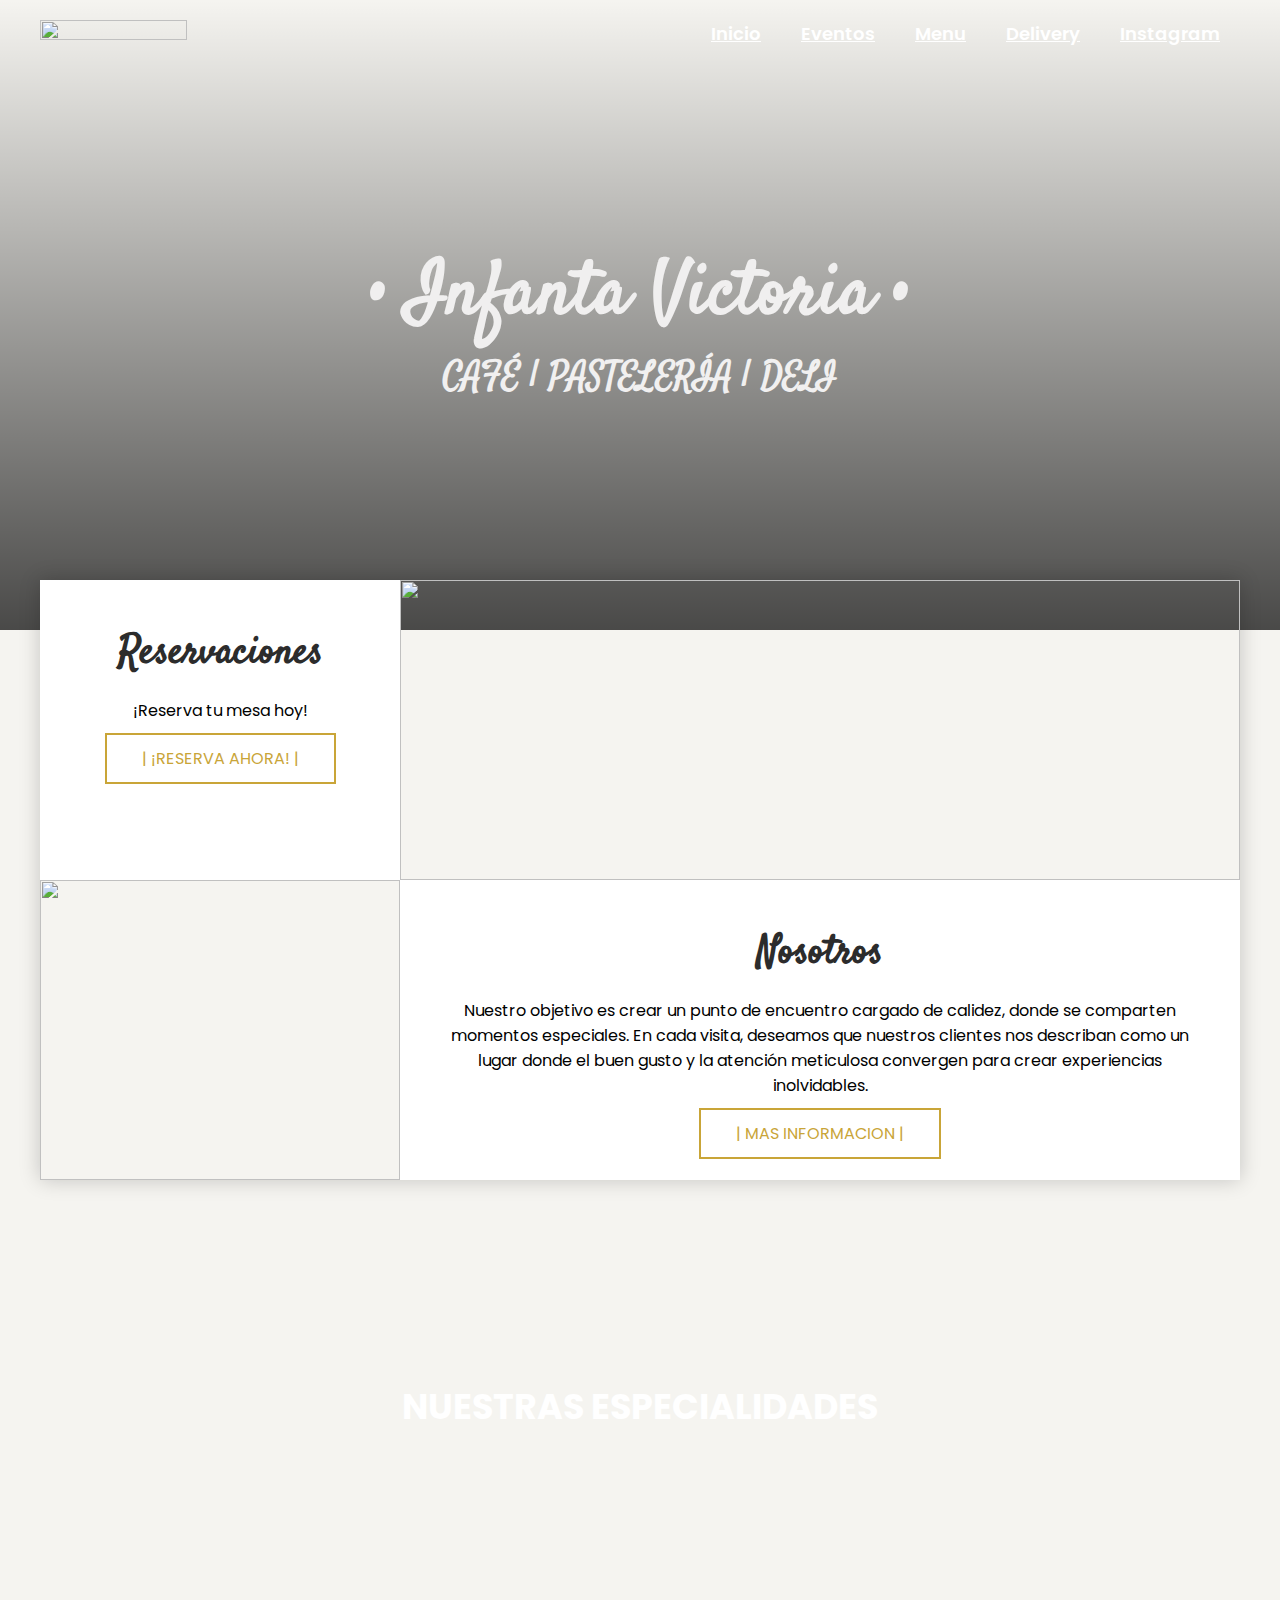
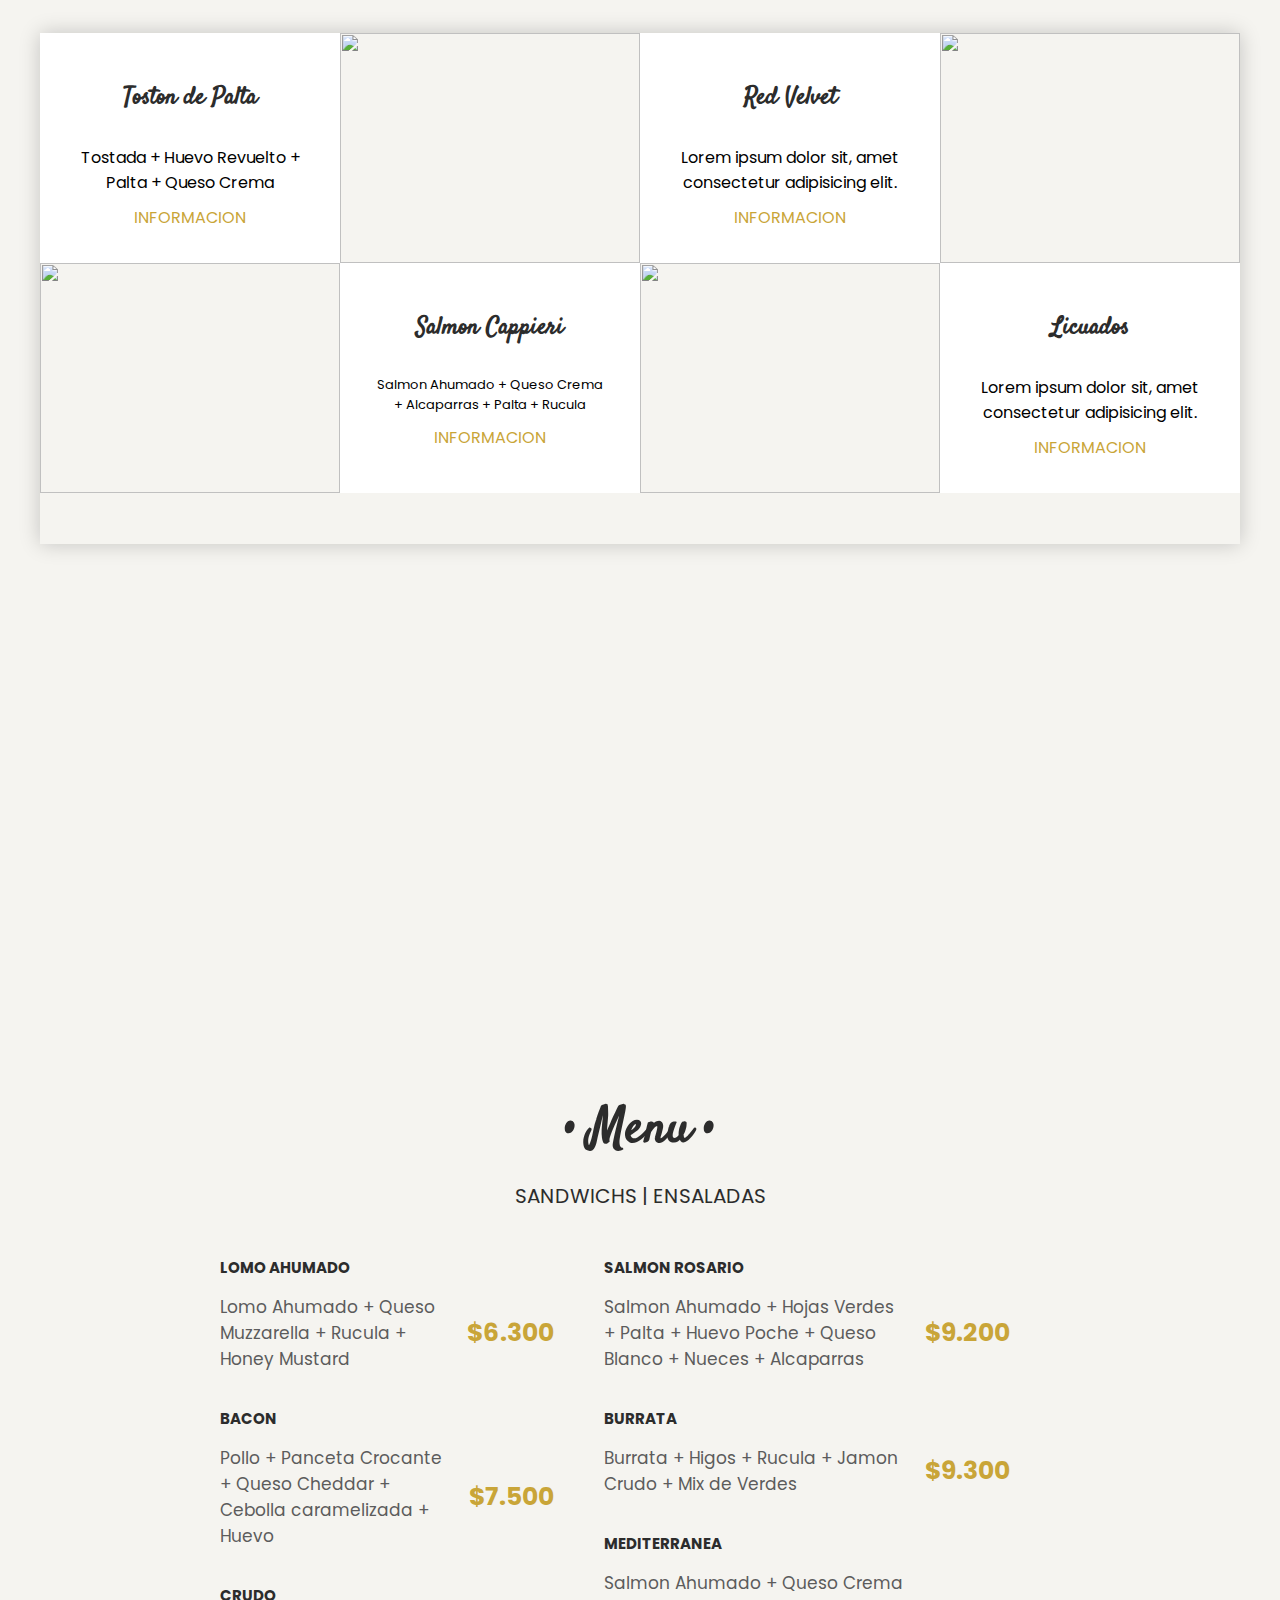
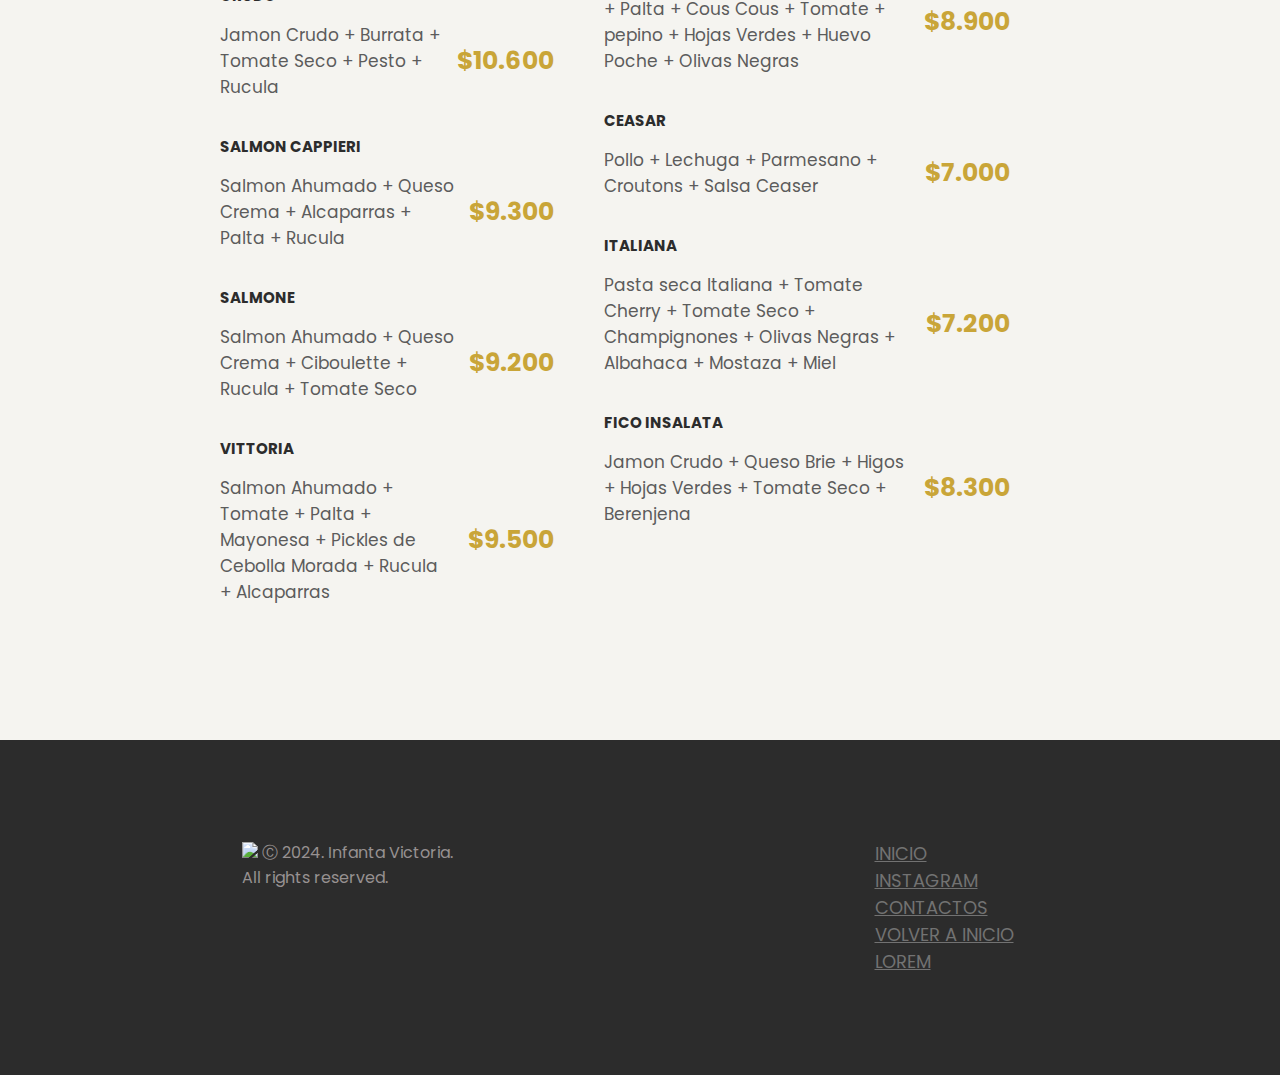
==== Index.html @ 95d90dcd "INITIAL COMMIT" ====
<!DOCTYPE html>
<html lang="es">
<head>
    <meta charset="UTF-8">
    <meta name="viewport" content="width=device-width, initial-scale=1.0">
    <div class="titulo-1">
    <title> •Infanta Victoria• CAFÉ | PASTELERÍA | DELI  </title>
    <link rel="icon" href="/images/apple-icon-60x60.png" type="images/png">
    <meta name="description">
    <meta name="keywords">
    <meta name="Author">
    <link rel="Stylesheet" href="Style.css">
</head>
<body>
<!--poner imagenes que no esten al principio con el loading en lazy-->
    <header class="header" id="Top">
        <div class="menu container">
            <div class="logo-infanta">
            <a href="INFANTAVICTORIA.html"> <img class="img1" src="images/logo Infanta Victoria.png"> </a>
            </div> 
            <input type="checkbox" id="menu"/>
            <label for="menu">
                <img src="images/menu.png" class="menu-icono" alt="menu">
            </label>
            <nav class="navbar">
                <ul>
                    <li><a href="INFANTAVICTORIA.html" target="_self">Inicio</a></li>
                    <!-- en servicios va el catering o cualquier cosa en macro-->
                    <li><a href="Eventos.html" target="_blank">Eventos</a></li>
                    <!-- en el menu va un pdf o un catalogo (publuu) despues-->
                    <li><a href="Menu.html" target="_blank">Menu</a></li>
                    <!-- en contactos va el mail y numero, o delivery (pedidos y o numero)-->
                    <li><a href="https://www.pedidosya.com.ar/restaurantes/san-martin/infanta-victoria-78f9755d-ce61-4c5f-92fe-def207dfc7a2-menu" target="_blank">Delivery</a></li>
                    <li><a href="https://www.instagram.com/infantavictoria/?hl=es-la" target="_blank">Instagram</a></li>
                </ul>
            </nav>
        </div>
        <div class="header-content container">
            <div class="header-txt">
                <h1>• Infanta Victoria •</h1>
                <div class="titulo-2">
                    <p>
                    CAFÉ | PASTELERÍA | DELI
                    </p>
                </div>
            </div>
        </div>
    </header>

    <section class="information container">
        <div class="information-content">
            <div class="information-1">
                <div class="information-c1">
                    <h3>Reservaciones</h3>
                    <p> 
                        ¡Reserva tu mesa hoy!
                    </p>
                    <a href="reservaciones.html" target="_blank" class="btn-1">| ¡Reserva ahora! |</a>
                </div>
                <div class="information-a1">
                    <img src="images/Ambiente 5.jpg" alt="">
                </div>
            </div>
            <div class="information-2">
                <div class="information-b1">
                    <img src="images/Ambiente1.jpg" alt="">
                </div>
                <div class="information-c1">
                    <h3>Nosotros</h3>
                    <p> 
                        Nuestro objetivo es crear un punto de encuentro cargado de calidez, 
                        donde se comparten momentos especiales. En cada visita, deseamos que 
                        nuestros clientes nos describan como un lugar donde el buen gusto 
                        y la atención meticulosa convergen para crear experiencias inolvidables.
                    </p>
                    <a href="nosotros.html" class="btn-1" target="_blank"> | Mas Informacion | </a>
                </div> 
            </div>
        </div>
    </section>

    <section class="our">
        <div class="container">
            <h2>Nuestras Especialidades</h2>
        </div>
    </section>

    <section class="oferts">

        <div class="ofert-content container">

            <div class="ofert-1"> 
                <div class="ofert-txt">
                    <h3>Toston de Palta</h3>
                    <p >
                        Tostada + Huevo Revuelto + Palta + Queso Crema
                    </p>
                    <a href="Menu.html" class="btn-2" target="_blank">Informacion</a>
                </div>
                <div class="ofert-img">
                    <!-- en este IMG originalmente van las fotos de pr1,2,3 y 4-->
                    <img src="images/Toston de palta.jpg" alt="">
                </div>
            </div>

            <div class="ofert-1"> 
                <div class="ofert-img">
                    <img src="images/Ciabatta 1.jpg" alt="">
                </div>
                <div class="ofert-txt">
                    <h3>Salmon Cappieri</h3>
                    <p class="p-2">
                        Salmon Ahumado + Queso Crema + Alcaparras + Palta + Rucula
                    </p>
                    <a href="Menu.html" class="btn-2" target="_blank">Informacion</a>
                </div>
            </div>

            <div class="ofert-1"> 
                <div class="ofert-txt">
                    <h3>Red Velvet</h3>
                    <p>
                        Lorem ipsum dolor sit, amet consectetur 
                        adipisicing elit.
                    </p>
                    <a href="Menu.html" class="btn-2" target="_blank">Informacion</a>
                </div>
                <div class="ofert-img">
                    <img src="images/Red Velvet.jpg" alt="">
                </div>
            </div>

            <div class="ofert-1"> 
                <div class="ofert-img">
                    <img src="images/Licuados Infanta.jpg" alt="">
                </div>
                <div class="ofert-txt">
                    <h3>Licuados</h3>
                    <p>
                        Lorem ipsum dolor sit, amet consectetur 
                        adipisicing elit.
                    </p>
                    <a href="https://publuu.com/flip-book/457751/1031180" class="btn-2" target="_blank">Informacion</a>
                </div>
            </div>

        </div>

    </section>

    <section class="bg"></section>
    

    <section class="food container">

        <h2>• Menu •</h2>
        <span> SANDWICHS | ENSALADAS </span>

        <div class="food-content">

            <div class="left">

                <div class="food-1">
                    <h3>Lomo Ahumado</h3>
                    <div class="food-txt">
                        <p> Lomo Ahumado + Queso Muzzarella + Rucula + Honey Mustard
                        </p>
                        <p class="precio">
                            $6.300
                        </p>
                    </div>
                </div>

                <div class="food-1">
                    <h3>Bacon</h3>
                    <div class="food-txt">
                        <p> Pollo + Panceta Crocante + Queso Cheddar + Cebolla caramelizada + Huevo 
                        </p>
                        <p class="precio">
                            $7.500
                        </p>
                    </div>
                </div>

                <div class="food-1">
                    <h3>Crudo</h3>
                    <div class="food-txt">
                        <p> Jamon Crudo + Burrata + Tomate Seco + Pesto + Rucula 
                        </p>
                        <p class="precio">
                            $10.600
                        </p>
                    </div>
                </div>

                <div class="food-1">
                    <h3>Salmon Cappieri</h3>
                    <div class="food-txt">
                        <p> Salmon Ahumado + Queso Crema + Alcaparras + Palta + Rucula
                        </p>
                        <p class="precio">
                            $9.300
                        </p>
                    </div>
                </div>

                <div class="food-1">
                    <h3>Salmone</h3>
                    <div class="food-txt">
                        <p> Salmon Ahumado + Queso Crema + Ciboulette + Rucula + Tomate Seco
                        </p>
                        <p class="precio">
                            $9.200
                        </p>
                    </div>
                </div>

                <div class="food-1">
                    <h3>Vittoria</h3>
                    <div class="food-txt">
                        <p> Salmon Ahumado + Tomate + Palta + Mayonesa + Pickles de Cebolla Morada + Rucula + Alcaparras
                        </p>
                        <p class="precio">
                            $9.500
                        </p>
                    </div>
                </div>

            </div>

            <div class="right">

                <div class="food-1">
                    <h3>Salmon Rosario</h3>
                    <div class="food-txt">
                        <p> Salmon Ahumado + Hojas Verdes + Palta + Huevo Poche + Queso Blanco + Nueces + Alcaparras
                        </p>
                        <p class="precio">
                            $9.200
                        </p>
                    </div>
                </div>

                <div class="food-1">
                    <h3>Burrata</h3>
                    <div class="food-txt">
                        <p> Burrata + Higos + Rucula + Jamon Crudo + Mix de Verdes
                        </p>
                        <p class="precio">
                            $9.300
                        </p>
                    </div>
                </div>

                <div class="food-1">
                    <h3>Mediterranea</h3>
                    <div class="food-txt">
                        <p> Salmon Ahumado +  Queso Crema +  Palta +  Cous Cous + Tomate + pepino + Hojas Verdes + Huevo Poche + Olivas Negras
                        </p>
                        <p class="precio">
                            $8.900
                        </p>
                    </div>
                </div>

                <div class="food-1">
                    <h3>Ceasar</h3>
                    <div class="food-txt">
                        <p> Pollo + Lechuga + Parmesano + Croutons + Salsa Ceaser
                        </p>
                        <p class="precio">
                            $7.000
                        </p>
                    </div>
                </div>

                <div class="food-1">
                    <h3>Italiana</h3>
                    <div class="food-txt">
                        <p> Pasta seca Italiana + Tomate Cherry + Tomate Seco + Champignones + Olivas Negras + Albahaca + Mostaza + Miel 
                        </p>
                        <p class="precio">
                            $7.200
                        </p>
                    </div>
                </div>

                <div class="food-1">
                    <h3>Fico Insalata</h3>
                    <div class="food-txt">
                        <p> Jamon Crudo + Queso Brie + Higos + Hojas Verdes + Tomate Seco + Berenjena
                        </p>
                        <p class="precio">
                            $8.300
                        </p>
                    </div>
                </div>

            </div>

        </div>


    </section>
    
    <footer class="footer">

        <div class="footer-content container">
           
            <div class="link">
                <div class="logo-infanta">
                    <span class="logo"> <img src="images/logo Infanta Victoria.png"> </span>
                    <span class="derechos"> Ⓒ 2024. Infanta Victoria. All rights reserved.</span>
                </div>
            </div>
            <div class="link 2">
                <ul>
                    <li><a href="INFANTAVICTORIA.html">Inicio</a></li>
                    <li><a href="https://www.instagram.com/infantavictoria/?hl=es-la">Instagram</a></li>
                    <li><a href="Contactos.html">Contactos</a></li>
                    <li><a href="#Top">Volver a Inicio</a></li>
                    <li><a href="#">lorem</a></li>
                </ul>
            </div>

        </div>

    </footer>

</body>
</html>
---- Style.css ----
@import url('https://fonts.googleapis.com/css2?family=Poppins:wght@400;500;600;700;800&family=Satisfy&display=swap');

/* hay que mejorara la parte de la letra, cambiar la letra, o la manera que se pone*/

/* Ademas falata hacer la seccion de eventos con una tarjeta deja la descripcion de tue evento, y la seccion de contacto con otra tarjeta de contacto (hay que aprender a como hacer el boton para enviarlo y que llegue la info, y adonde llega*/

/* Tambien hay que terminar el pdf del menu con publuu */

/* hay que cambiar todas las fotos a las fotos del negocio en alta resolucion y lindas con un contraste de color igual en toda la pagina */

* {
    margin: 0;
    padding: 0;
    box-sizing: border-box;
    text-decoration: none;
    list-style: none;
}

body {
    font-family: 'Poppins', sans-serif;
    background-color: #F5F4F0;
}

img {
    max-width: 100%;
}

.img1 {
    height: 80%;
    width: 80%;
 }

.container {
    max-width: 1200px;
    margin: 0 auto;
}

.header {
    background: linear-gradient(
        rgba(0,0,0,0),
        rgba(0,0,0,4)
    ),
    url(images/bg.jpg);
    background-position: center center;
    background-repeat: no-repeat;
    background-size: cover;
    background-attachment: fixed;
    display: flex;
    align-items: center;
    min-height: 70vh;
    padding: 50px 0 0 0;
}

.menu {
    position: absolute;
    top: 0;
    left: 0;
    right: 0;
    display: flex;
    align-items: center;
    justify-content: space-between;
}

.logo-infanta {
    height: 300px 0;
    width: 230px;
}

/* box para que quede lindo con o sin el logo a la izquierda, o solo */
.menu .navbar ul li {
    position: relative;
    float: left;
}

.menu .navbar ul li a{
    font-size: 18px;
    padding: 20px;
    color: #ffffff;
    display: block;
    font-weight: 600;
    text-decoration: underline;
}

.menu .navbar ul li a:hover{
    color: #C9A538;
}

#menu {
    display: none;
}

.menu-icono {
    width: 25px;
}

.menu label {
    cursor: pointer;
    display: none;
}

.header-txt {
    font-size: 75px;
    font-family: 'Satisfy', cursive;
    color: #f0efef;
    line-height: 1;
    margin-bottom: 15px;
}

.header-txt {
    text-align: center;
}

.header-txt h1 {
    font-size: 75px;
    font-family: 'Satisfy', cursive;
    column-rule: #ffffff;
    line-height: 1;
    margin-bottom: 15px;
}

.header-txt p {
    font-size: 35px;
    color: #f1f0f0;
    text-transform: uppercase;
    font-weight: 600;
}

.header .titulo-2 {
    padding: 12px;

}

.information-content {
    display: flex;
    justify-content: space-between;
    box-shadow: 0 0 20px rgba(0,0,0,0.2);
    margin-top: -50px;
}

.information-1 {
    flex-basis: 30%;
}

.information-c1 {
    padding: 45px;
    text-align: center;
    background-color: #FFFFFF;
    height: 300px;
}

h3 {
    font-size: 40px;
    font-family: 'Satisfy', cursive;
    margin-bottom: 15px;
    color: #2c2c2c;
}

.information-2 {
    flex-basis: 70%;
}

.information-b1 {
    height: 300px;
}

.information-a1 {
    height: 300px;
}

.information-b1 img{
    height: 300px;
    width: 100%;
    object-fit: cover;
}

.information-a1 img {
    height: 300px;
    width: 100%;
}

.btn-1 {
    display: inline-block;
    padding: 11px 35px;
    border: 2px solid #C9A538;
    margin-top: 10px;
    color: #C9A538;
    text-transform: uppercase;
    transition-property: background-color,color;
    transition-duration: 1s;
}

.btn-1:hover {
    color: #292828;
    background-color: #C9A538;
}

.our {
    margin-top: -50px;
    padding: 250px;
    background: linear-gradient(
    rgba(0,0,0,0),
    rgba(0,0,0,4)
    ),
    url(images/Especialidades1.jpg);
    background-position: center center;
    background-repeat: no-repeat;
    background-size: cover;
    background-attachment: fixed;
    text-align: center;
}

.our h2 {
    font-size: 35px;
    color: #FFFFFF;
    text-transform: uppercase;
}

.ofert-content {
    display: flex;
    box-shadow: 0 0 20px rgba(0,0,0,0.2);
    margin-top: -50px;
    font-family: 'Poppins', sans-serif ;
}

.ofert-1 {
    flex-basis: 25%;
    height: 511.02px;
    width: 485px;
}

.ofert-txt {
    padding: 33px;
    text-align: center;
    background-color: #FFFFFF;
    height: 230px;
}

.ofert-txt .p-2 {
    font-size: 13px;
 }

.ofert-txt h3{
    font-family: 'Satisfy', cursive;
    font-size: 24px;
    padding: 15px;
}

.ofert-img {
    height: 230px;
}

.ofert-img img {
    height: 230px;
    width: 300px;
    object-fit: cover;
}

.btn-2 {
    display: inline-block;
    margin-top: 10px;
    color: #C9A538;
    text-transform: uppercase;
    transition-property: color, margin;
    transition-duration: 200ms;
}

.btn-2:hover {
    color: #292828;
    margin-top: 5px;
}

.bg {
    background: linear-gradient(
    rgba(0,0,0,0),
    rgba(0,0,0,4)
    ),
    url(images/bg-2.jpg);
    background-position: center center;
    background-repeat: no-repeat;
    background-size: cover;
    background-attachment: fixed;
    height: 500px;
    margin-top: -50px;
}

.food {
    padding: 100px;
    text-align: center;
}

.food h2 {
    font-size: 50px;
    font-family: 'Satisfy', cursive;
    margin-bottom: 15px;
    color: #2c2c2c;
}

.food span {
    font-size: 20px;
    text-transform: uppercase;
    display: block;
    margin-bottom: 45px;
    color: #2c2c2c;
}

.food-content {
    padding: 0 80px;
    display: flex;
    justify-content: space-between;
    text-align: left;
}

.food-1 {
    margin-right: 50px;
}

.food-1 h3 {
    font-family: 'Poppins', sans-serif;
    font-size: 15px;
    text-transform: uppercase;
    margin-bottom: 15px;
    color: #2c2c2c;
    text-align: left;
}

.food-txt {
    display: flex;
    align-items: center;
    margin-bottom: 35px;
}

.food-txt p {
    font-size: 17px;
    color: #5C5C5C;
}

.precio {
    font-size: 25px !important;
    color: #C9A538 !important;
    font-weight: 700;
    margin-left: 15px;
}

.footer {
    padding: 100px 0;
    background-color: #2c2c2c;
}

/* hay que modificar el justify content, con dos apartados de padding, para que en el telefono no se vaya el apartado de lisas para abajo*/
.footer-content {
    display: flex;
    place-content: space-around;
    padding-left: inherit;
}

.footer-content .container {
    padding: 0;
}

.link2 ul li { 
    font-size: 18px;
    text-transform: uppercase;
    color: #727272;
}

.link ul li {
    margin-right: 25px;
}

.link a {
    font-size: 18px;
    text-transform: uppercase;
    color: #727272;
    text-decoration: underline;
}

.link .logo-infanta 

.link a:hover {
    color: #e7e7e7;
}

.derechos {
    color: #979191;
}

@media (max-width:991px) {

    .img1 {
        height: 60%;
        width: 60%;
     }

    .menu {
        padding: 20px;
    }

    .menu label {
        display: initial;
    }

    .menu .navbar {
        position: absolute;
        top: 100%;
        left: 0;
        right: 0;
        background-color: #FFBD4C;
        display: none;
    }

    .menu .navbar ul li a:hover {
        color: #2c2c2c;
    }

    .menu .navbar ul li {
        width: 100%;
    }

    #menu:checked ~ .navbar {
        display: initial;
    }

    .header {
        min-height: 0vh;
    }

    .header-content {
        padding: 100px 30px;
    }

    .information-content {
        display: flex;
        flex-direction: column;
        margin-top: 0;
    }

    .our {
        margin-top: 0;
        padding: 150px 30px;
    }

    .information-2 {
        padding-bottom: 90px;
        background-color: #FFFFFF;
    }

    .ofert-content {
        margin-top: 0;
        flex-direction: column;
        align-items: center;
    }

    .ofert-1 {
        display: flex;
        flex-direction: column;
        align-items: center;
        background-color: #FFFFFF;
        object-fit: cover;
    }

    .ofert-img {
        order: 2;
        margin-bottom: 25px;
    }

    .bg {
        margin-top: 0;
    }

    .food {
        padding: 30px;
    }

    .food-content {
        padding: 0;
        flex-direction: column;
    }

    .food-1 {
        margin: 0;
    }

    .footer-content {
        flex-direction: column;
        text-align: center;
        align-items: center;
    }

    .link ul {
        flex-direction: column;
    }
    .link ul li {
        margin: 15px 0 15px 0;
    }
   
}
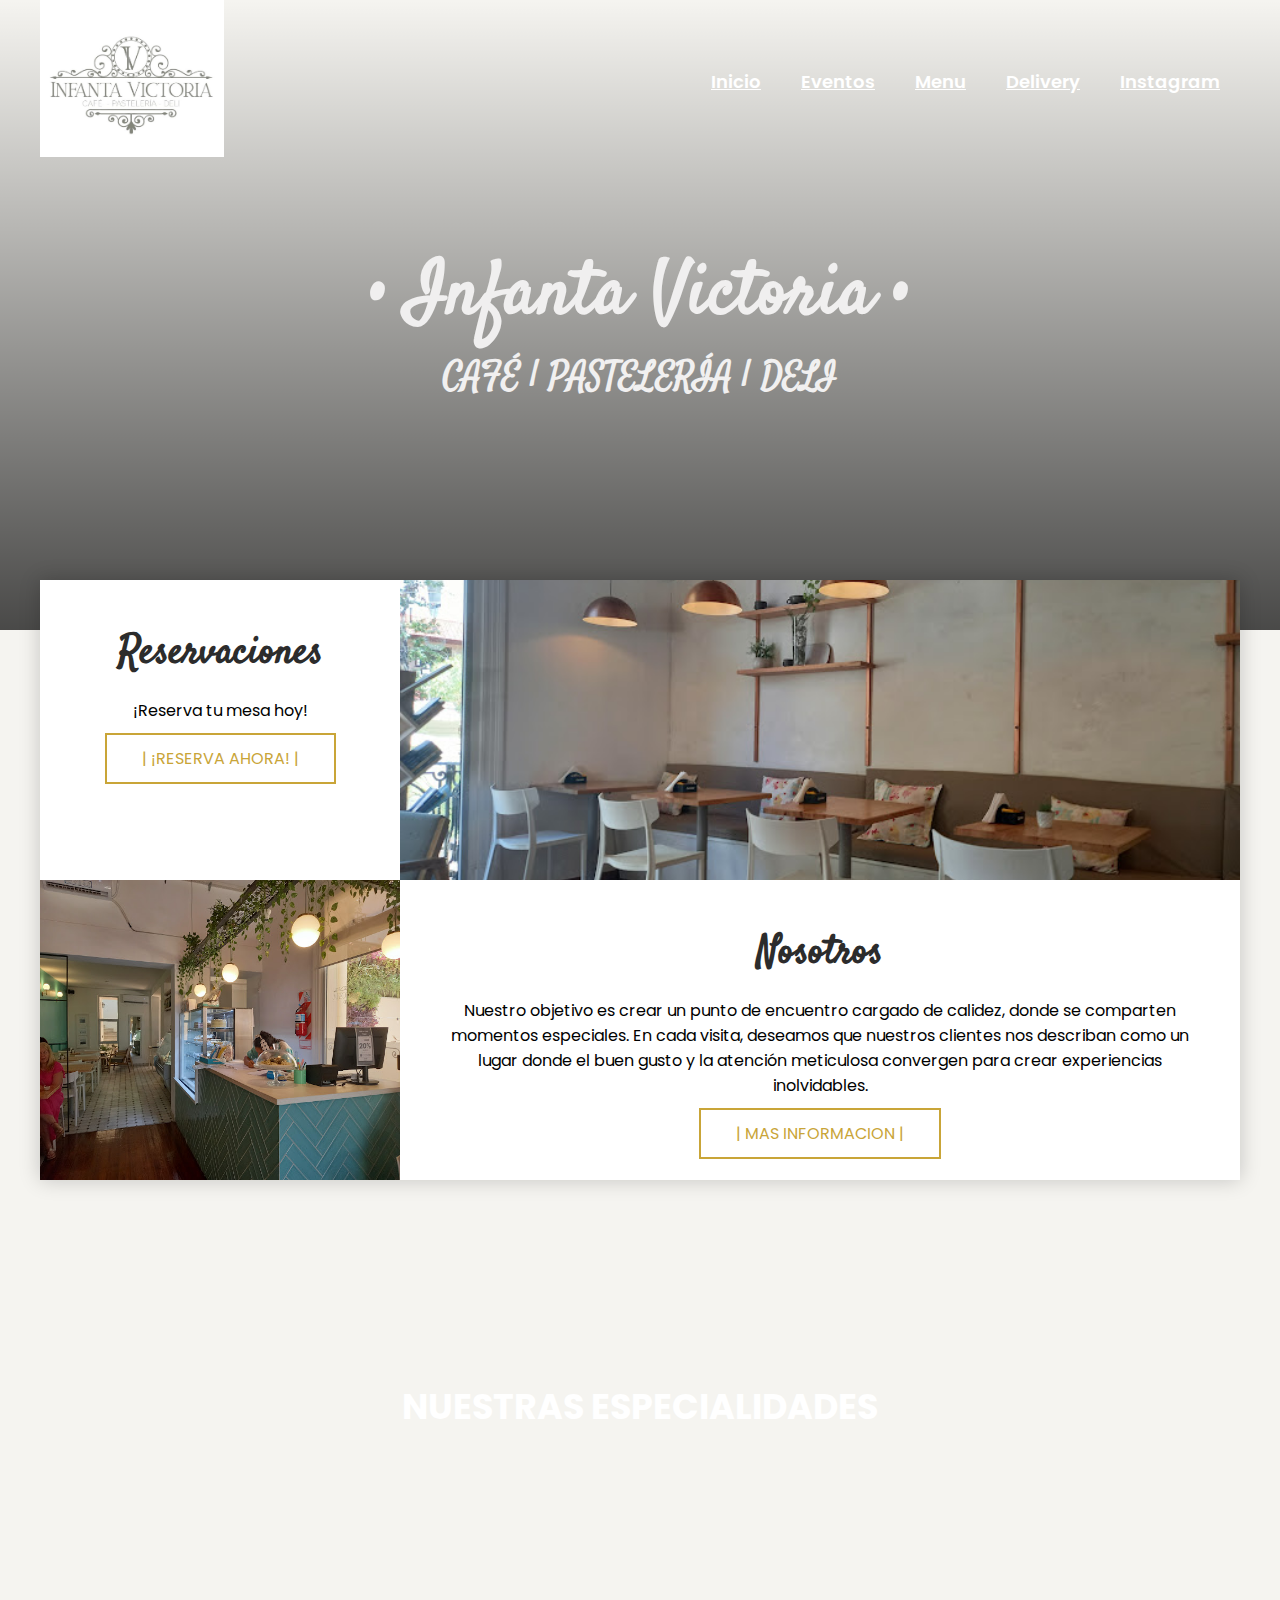
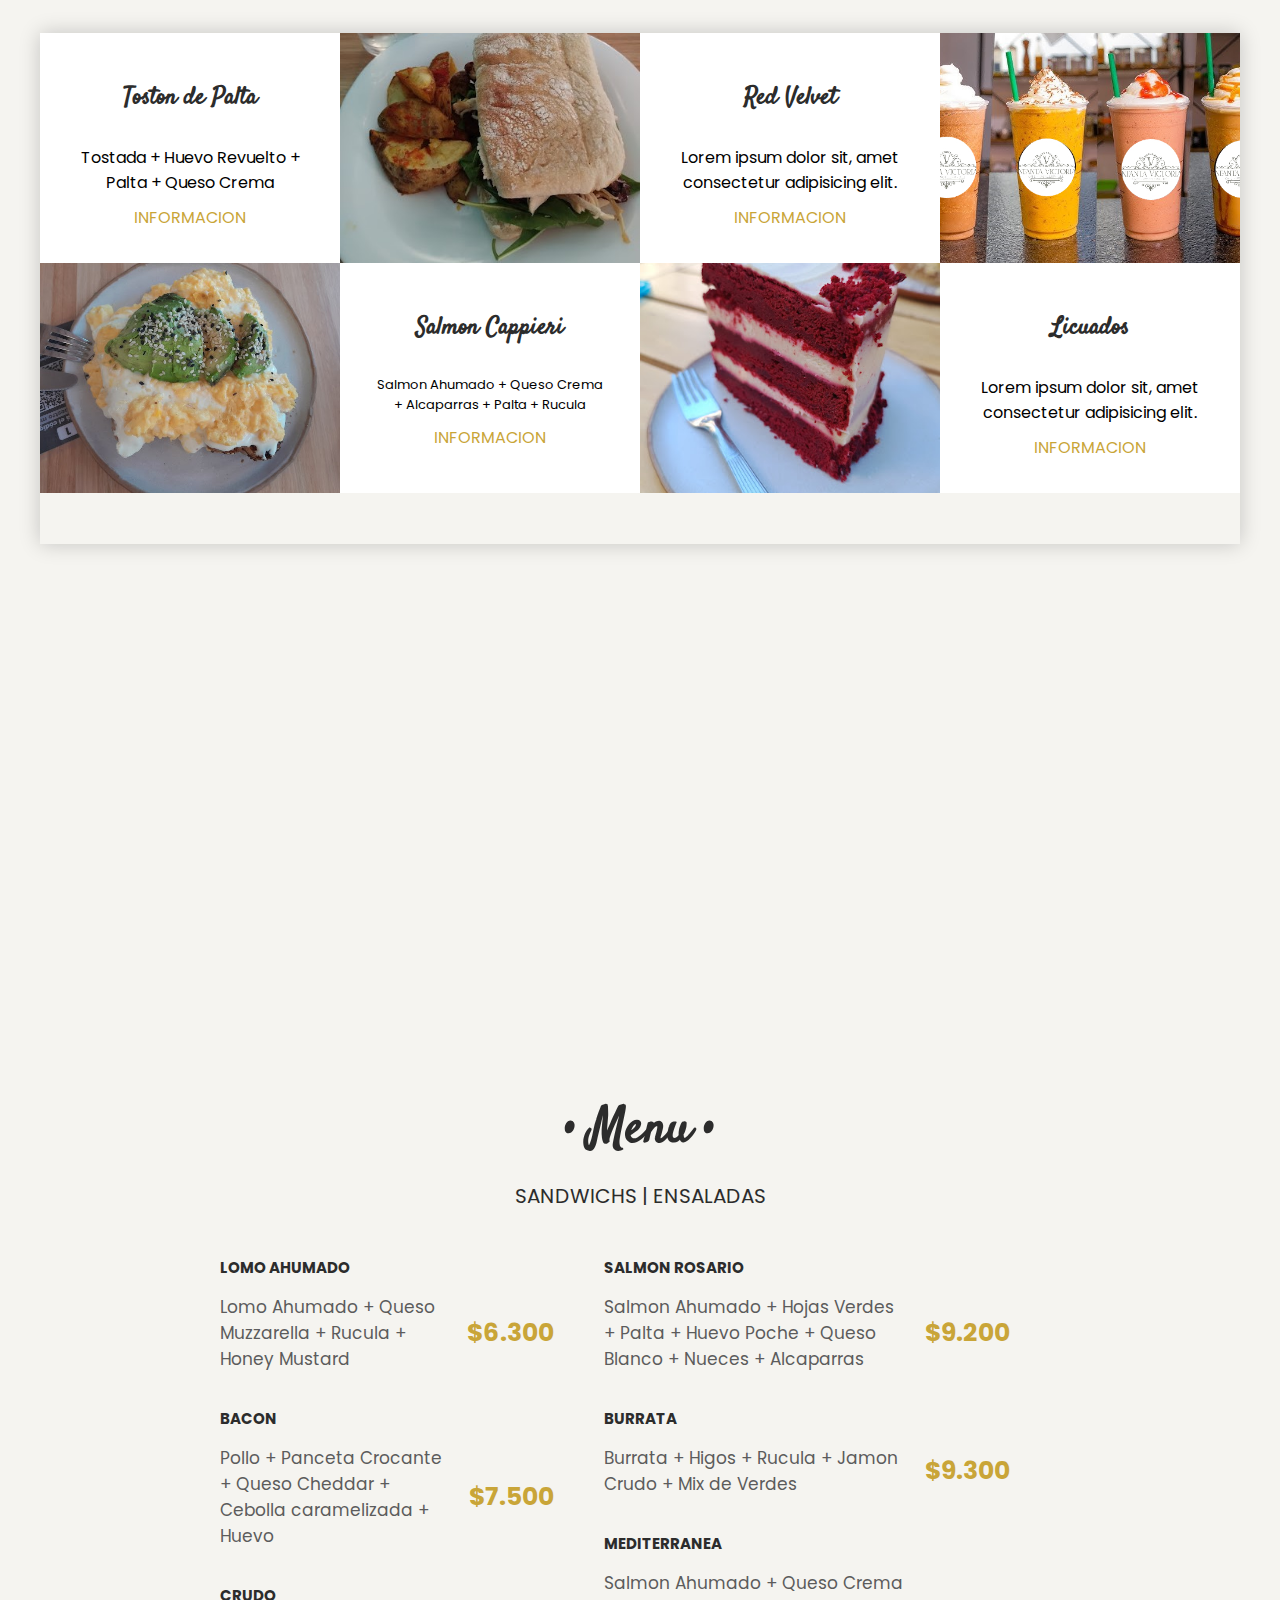
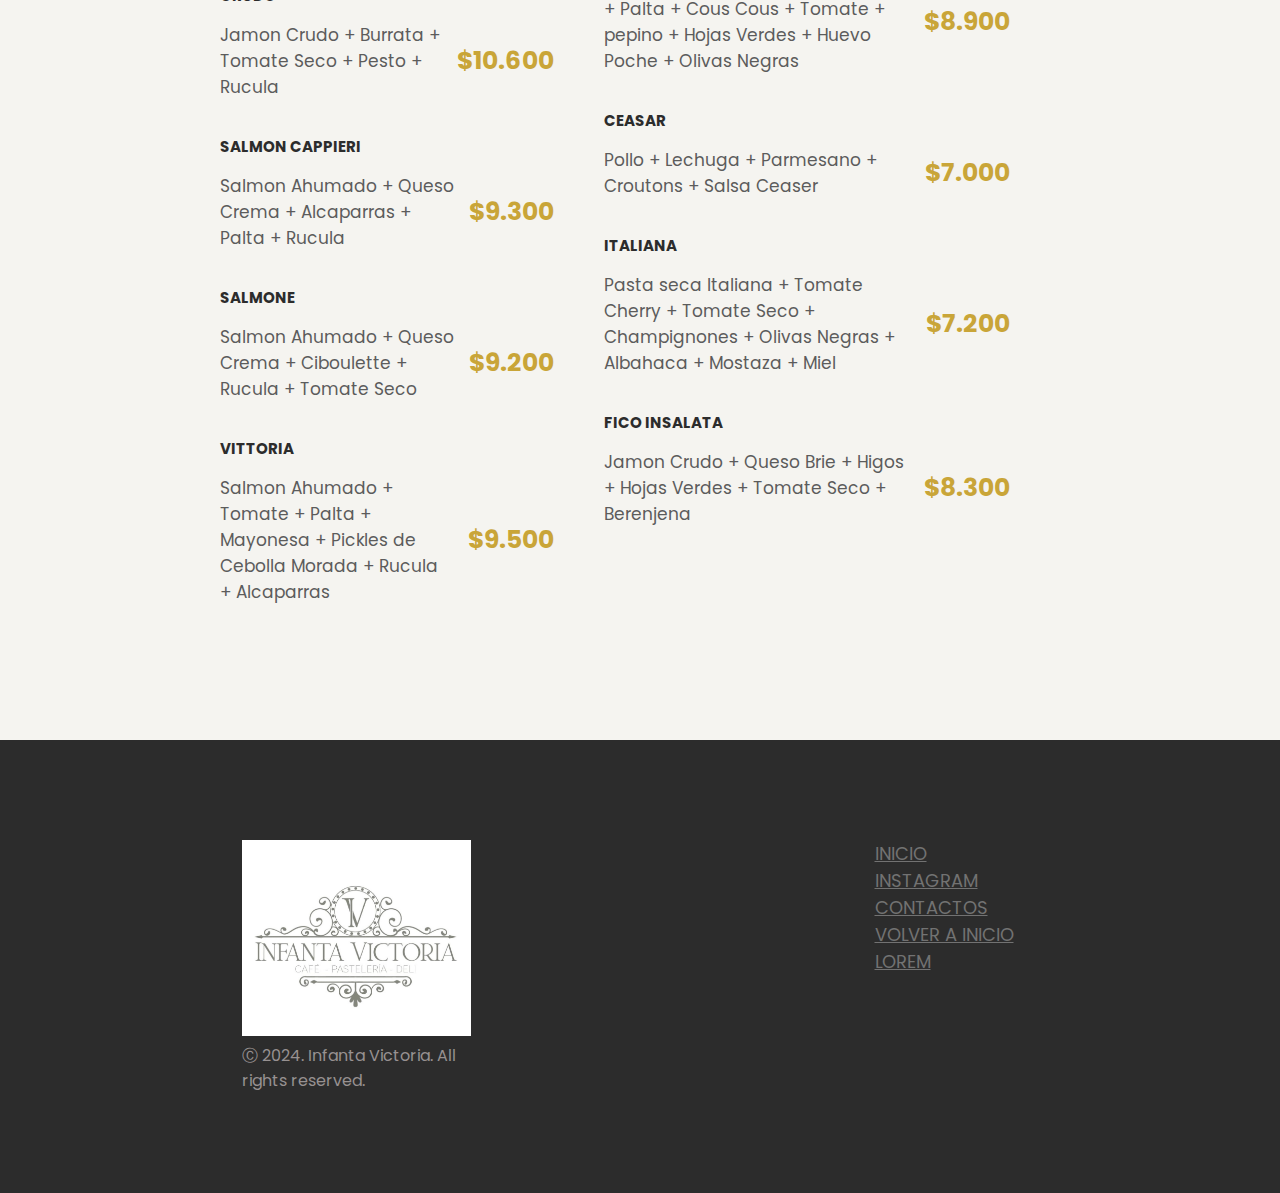
==== commit 9f8c9f10: "Update Index.html" ====
--- a/Index.html
+++ b/Index.html
@@ -16,11 +16,11 @@
     <header class="header" id="Top">
         <div class="menu container">
             <div class="logo-infanta">
-            <a href="INFANTAVICTORIA.html"> <img class="img1" src="images/logo Infanta Victoria.png"> </a>
+            <a href="INFANTAVICTORIA.html"> <img class="img1" src="logo Infanta Victoria.png"> </a>
             </div> 
             <input type="checkbox" id="menu"/>
             <label for="menu">
-                <img src="images/menu.png" class="menu-icono" alt="menu">
+                <img src="menu.png" class="menu-icono" alt="menu">
             </label>
             <nav class="navbar">
                 <ul>
@@ -58,12 +58,12 @@
                     <a href="reservaciones.html" target="_blank" class="btn-1">| ¡Reserva ahora! |</a>
                 </div>
                 <div class="information-a1">
-                    <img src="images/Ambiente 5.jpg" alt="">
+                    <img src="Ambiente 5.jpg" alt="">
                 </div>
             </div>
             <div class="information-2">
                 <div class="information-b1">
-                    <img src="images/Ambiente1.jpg" alt="">
+                    <img src="Ambiente1.jpg" alt="">
                 </div>
                 <div class="information-c1">
                     <h3>Nosotros</h3>
@@ -99,13 +99,13 @@
                 </div>
                 <div class="ofert-img">
                     <!-- en este IMG originalmente van las fotos de pr1,2,3 y 4-->
-                    <img src="images/Toston de palta.jpg" alt="">
+                    <img src="Toston de palta.jpg" alt="">
                 </div>
             </div>
 
             <div class="ofert-1"> 
                 <div class="ofert-img">
-                    <img src="images/Ciabatta 1.jpg" alt="">
+                    <img src="Ciabatta 1.jpg" alt="">
                 </div>
                 <div class="ofert-txt">
                     <h3>Salmon Cappieri</h3>
@@ -126,13 +126,13 @@
                     <a href="Menu.html" class="btn-2" target="_blank">Informacion</a>
                 </div>
                 <div class="ofert-img">
-                    <img src="images/Red Velvet.jpg" alt="">
+                    <img src="Red Velvet.jpg" alt="">
                 </div>
             </div>
 
             <div class="ofert-1"> 
                 <div class="ofert-img">
-                    <img src="images/Licuados Infanta.jpg" alt="">
+                    <img src="Licuados Infanta.jpg" alt="">
                 </div>
                 <div class="ofert-txt">
                     <h3>Licuados</h3>
@@ -140,7 +140,7 @@
                         Lorem ipsum dolor sit, amet consectetur 
                         adipisicing elit.
                     </p>
-                    <a href="https://publuu.com/flip-book/457751/1031180" class="btn-2" target="_blank">Informacion</a>
+                    <a href="Menu.html" class="btn-2" target="_blank">Informacion</a>
                 </div>
             </div>
 
@@ -309,7 +309,7 @@
            
             <div class="link">
                 <div class="logo-infanta">
-                    <span class="logo"> <img src="images/logo Infanta Victoria.png"> </span>
+                    <span class="logo"> <img src="logo Infanta Victoria.png"> </span>
                     <span class="derechos"> Ⓒ 2024. Infanta Victoria. All rights reserved.</span>
                 </div>
             </div>
@@ -328,4 +328,4 @@
     </footer>
 
 </body>
-</html>+</html>
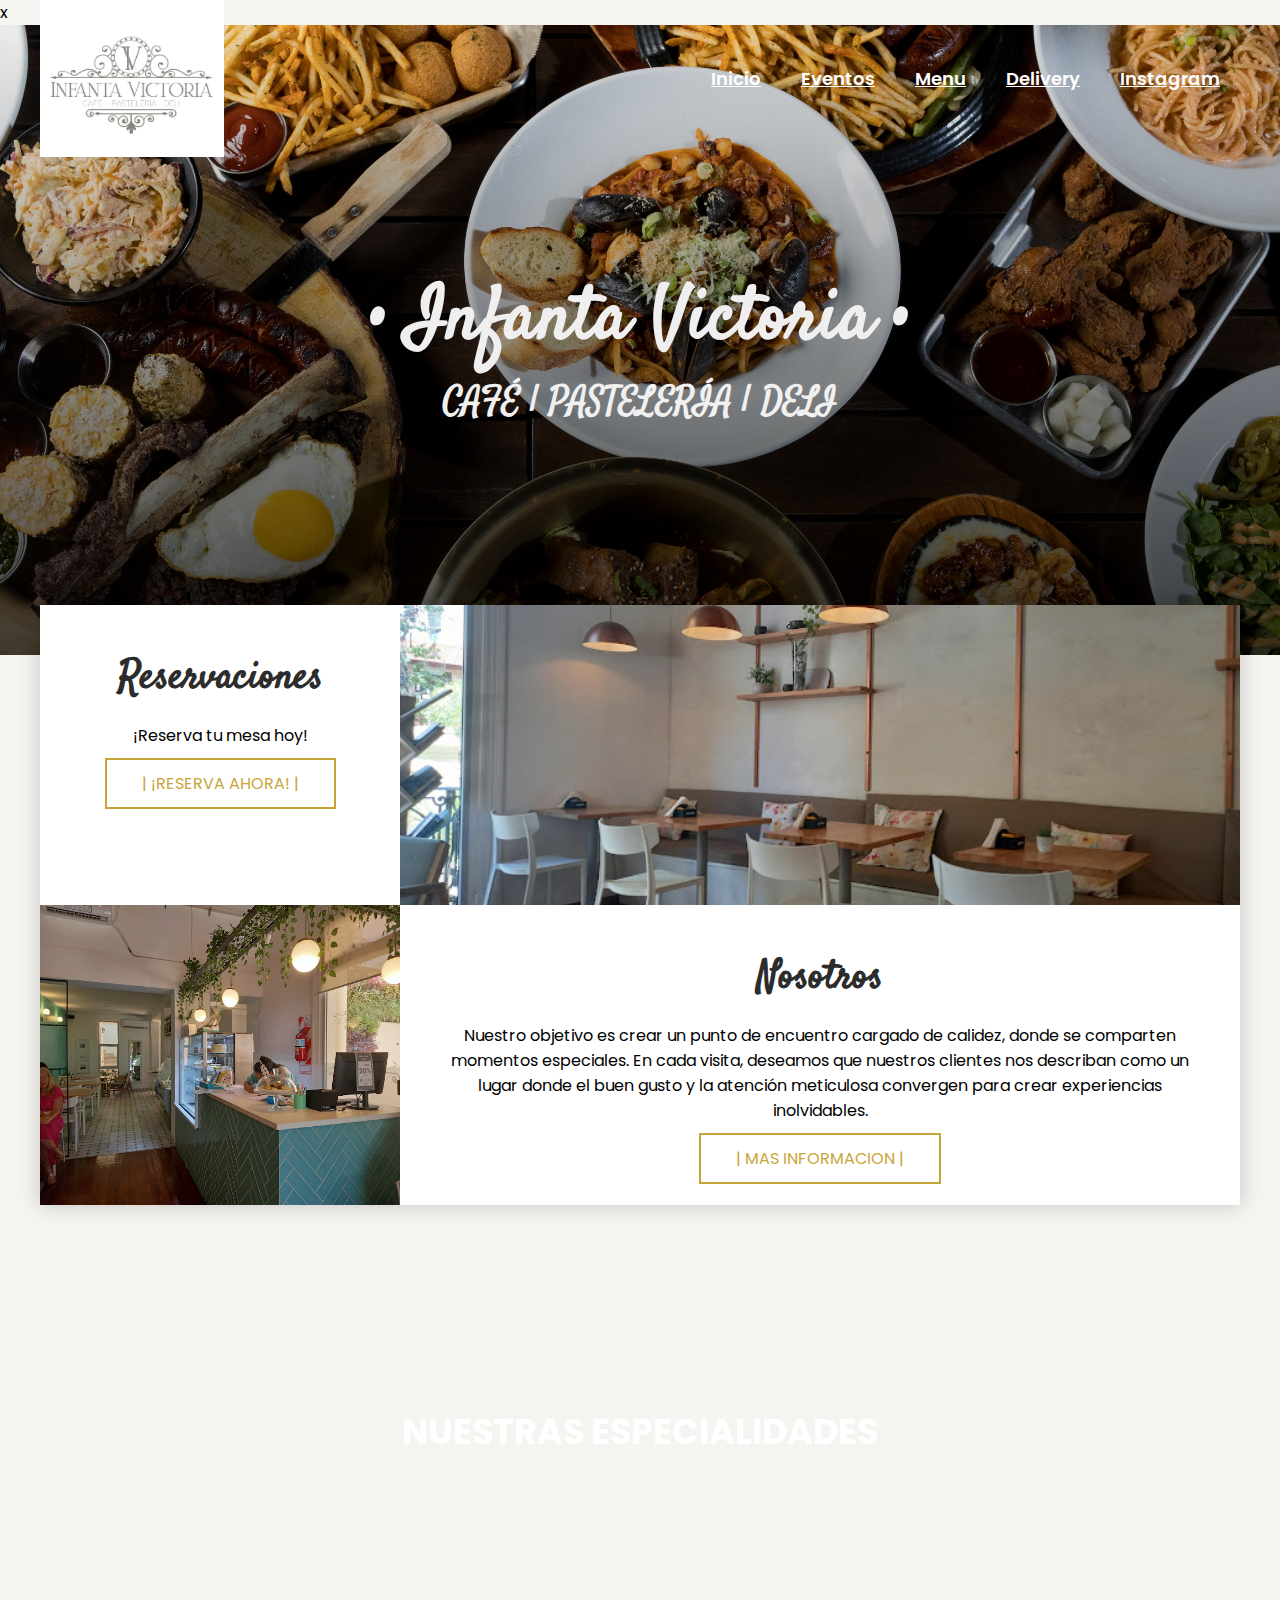
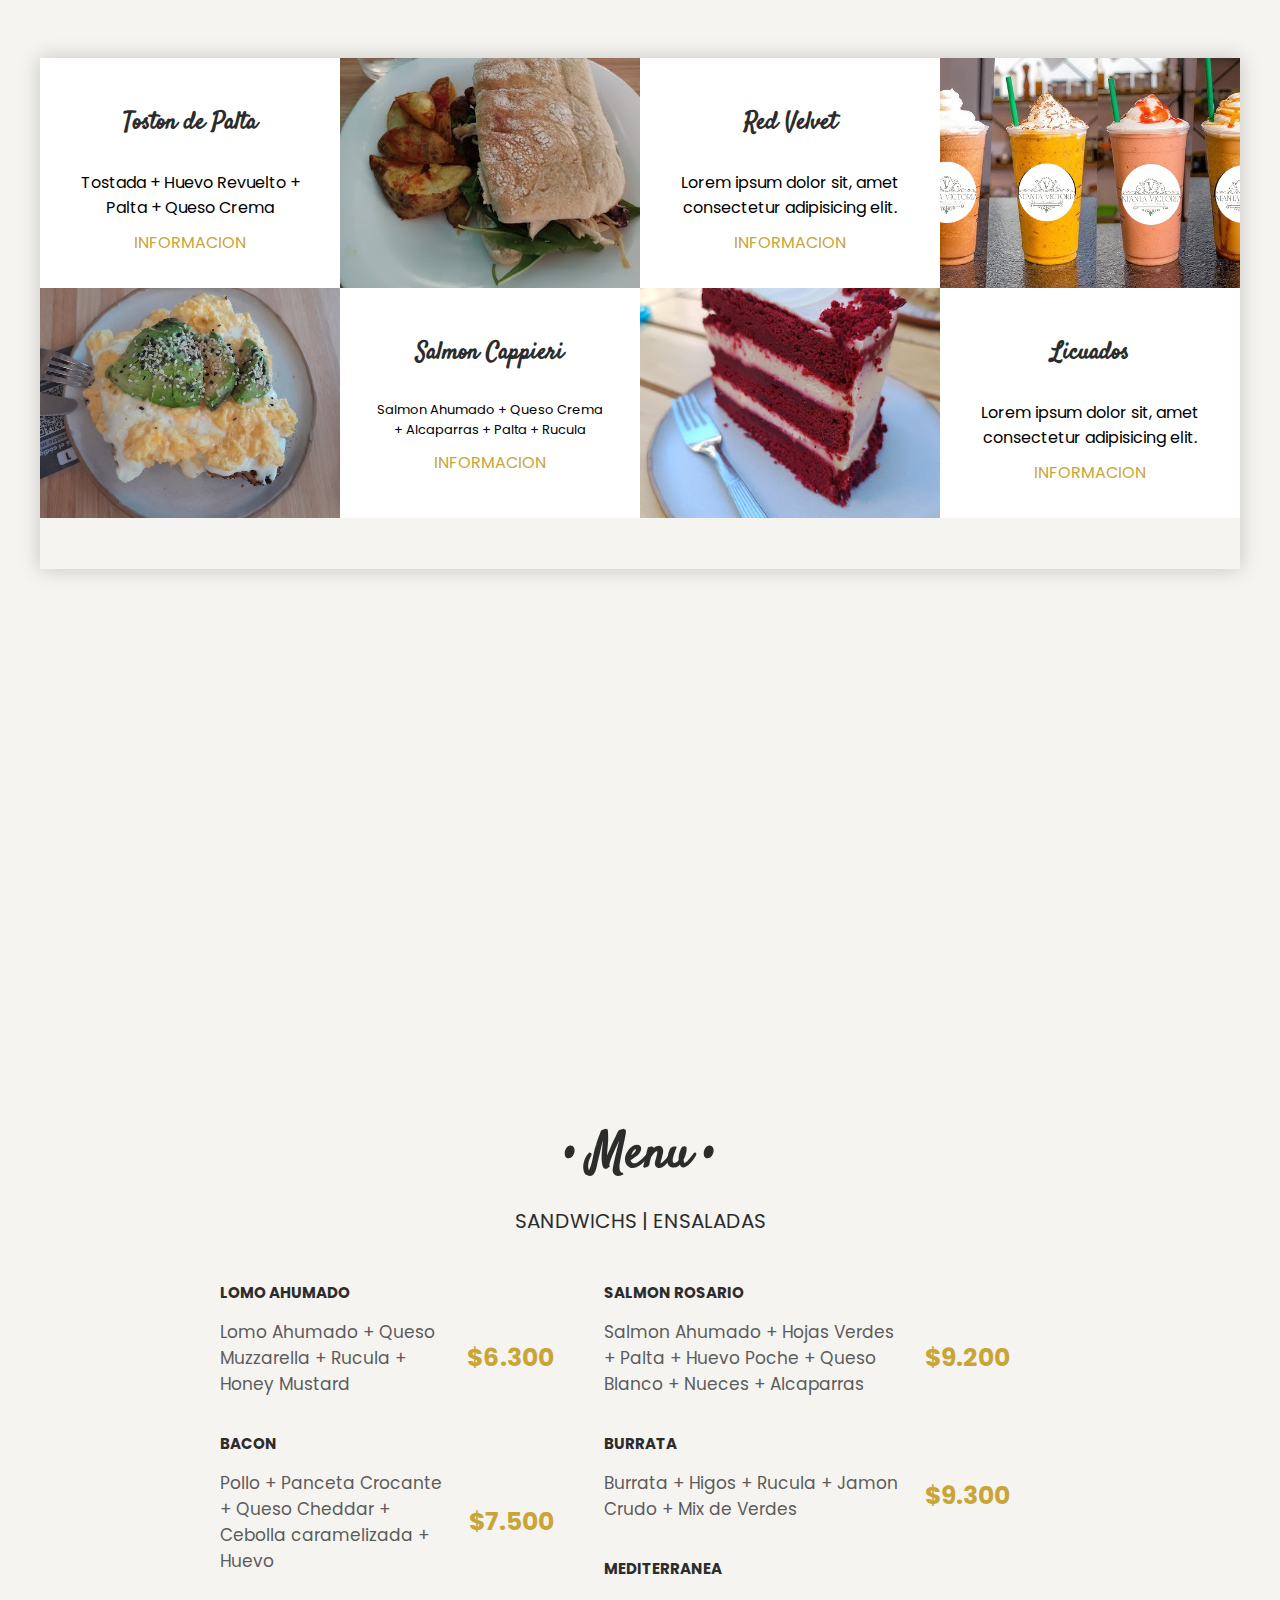
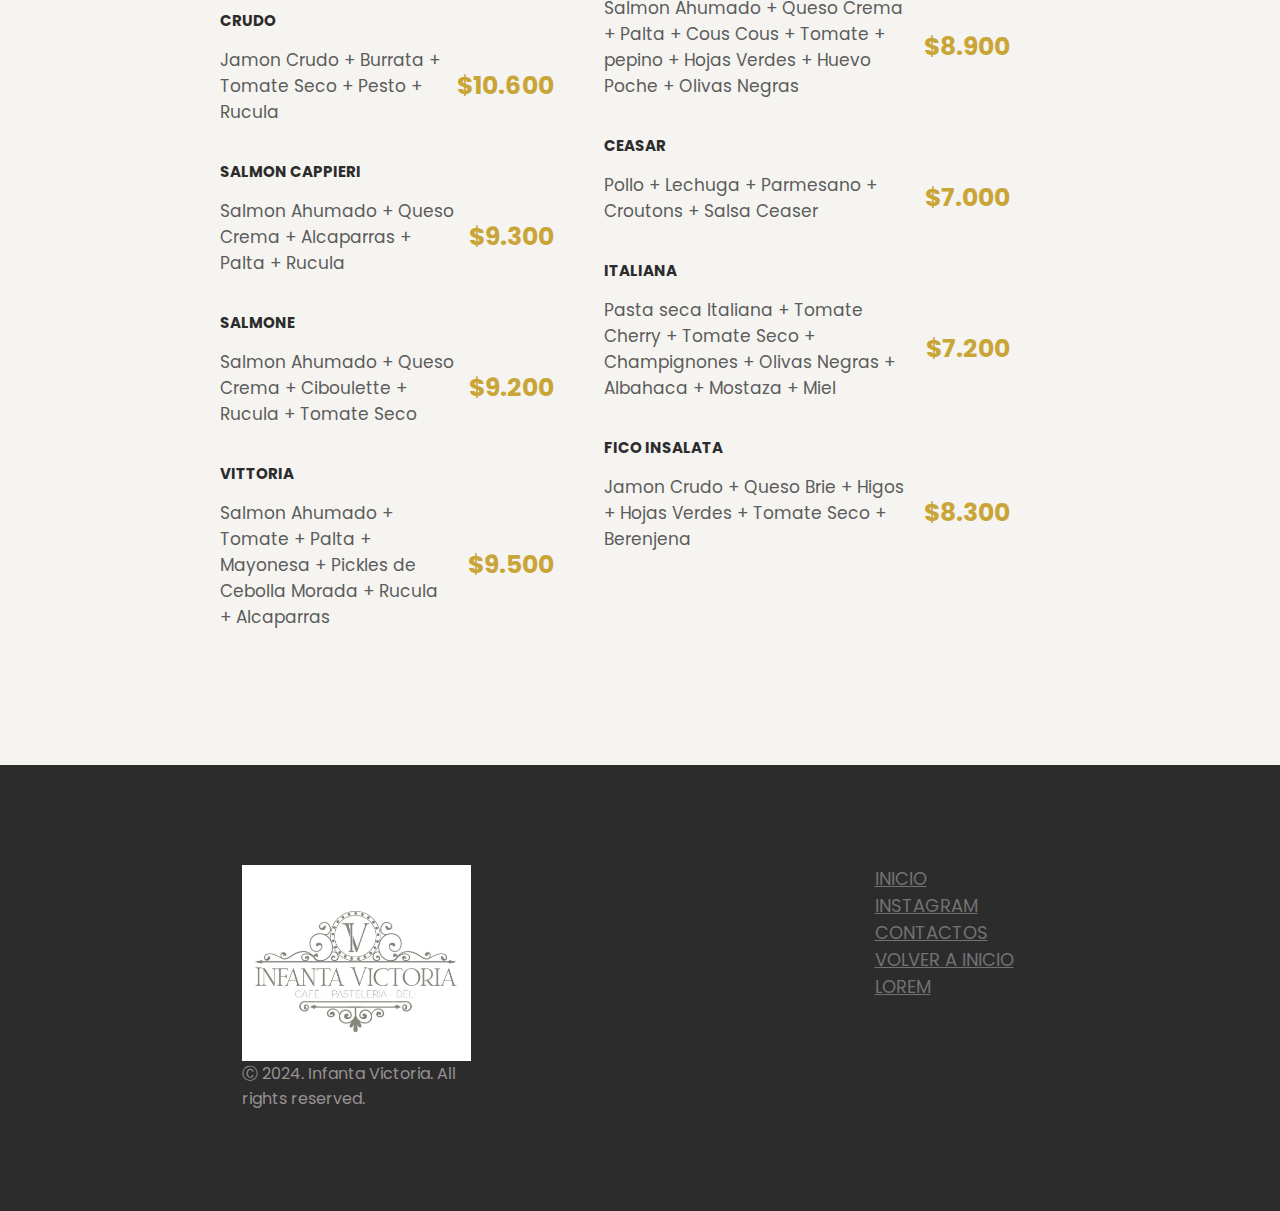
==== commit 90781f8d: "Update Index.html" ====
--- a/Index.html
+++ b/Index.html
@@ -1,4 +1,4 @@
-<!DOCTYPE html>
+x<!DOCTYPE html>
 <html lang="es">
 <head>
     <meta charset="UTF-8">
@@ -16,7 +16,7 @@
     <header class="header" id="Top">
         <div class="menu container">
             <div class="logo-infanta">
-            <a href="INFANTAVICTORIA.html"> <img class="img1" src="logo Infanta Victoria.png"> </a>
+            <a href="Index.html"> <img class="img1" src="logo Infanta Victoria.png"> </a>
             </div> 
             <input type="checkbox" id="menu"/>
             <label for="menu">
@@ -24,7 +24,7 @@
             </label>
             <nav class="navbar">
                 <ul>
-                    <li><a href="INFANTAVICTORIA.html" target="_self">Inicio</a></li>
+                    <li><a href="Index.html" target="_self">Inicio</a></li>
                     <!-- en servicios va el catering o cualquier cosa en macro-->
                     <li><a href="Eventos.html" target="_blank">Eventos</a></li>
                     <!-- en el menu va un pdf o un catalogo (publuu) despues-->
--- a/Style.css
+++ b/Style.css
@@ -40,7 +40,7 @@
         rgba(0,0,0,0),
         rgba(0,0,0,4)
     ),
-    url(images/bg.jpg);
+    url(bg.jpg);
     background-position: center center;
     background-repeat: no-repeat;
     background-size: cover;
@@ -201,7 +201,7 @@
     rgba(0,0,0,0),
     rgba(0,0,0,4)
     ),
-    url(images/Especialidades1.jpg);
+    url(Especialidades1.jpg);
     background-position: center center;
     background-repeat: no-repeat;
     background-size: cover;
@@ -274,7 +274,7 @@
     rgba(0,0,0,0),
     rgba(0,0,0,4)
     ),
-    url(images/bg-2.jpg);
+    url(bg-2.jpg);
     background-position: center center;
     background-repeat: no-repeat;
     background-size: cover;
@@ -493,4 +493,4 @@
         margin: 15px 0 15px 0;
     }
    
-}+}
